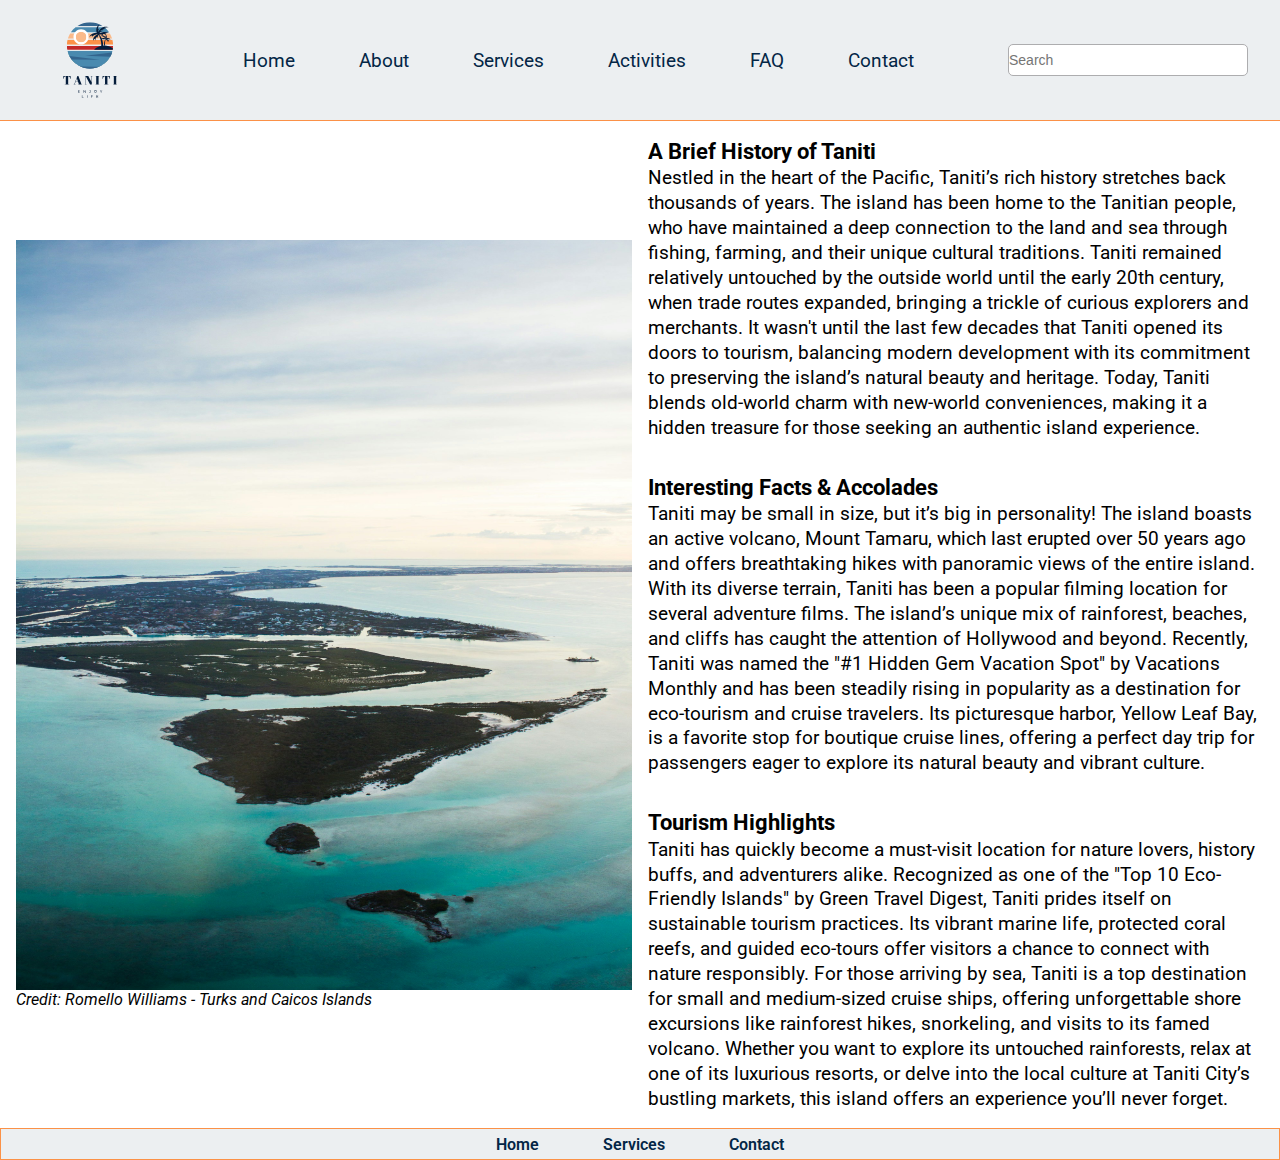
==== about.html @ 9dd96d2c "had to redo the file structure" ====
<!DOCTYPE html>
<html lang="en">
<head>
    <meta charset="UTF-8">
    <meta name="viewport" content="width=device-width, initial-scale=1.0">
    <link rel="stylesheet" href="./style.css">
    <title>About</title>
</head>
<body>
    <header class="main-header">
        <nav class="main-nav">
            <a href="./index.html" class="logo-link"><img src="../imgs/Taniti.svg" alt="taniti logo" class="logo"></a>

            <ul class="nav-link-list">
                <a href="./index.html" class="nav-link"><li class="link-item">Home</li></a>
                <a href="./about.html" class="nav-link"><li class="link-item">About</li></a>
                <a href="./visitorServices.html" class="nav-link"><li class="link-item"> Services</li></a>
                <a href="./activities.html" class="nav-link"><li class="link-item">Activities</li></a>
                <a href="./faq.html" class="nav-link"><li class="link-item">FAQ</li></a>
                <a href="./contact.html" class="nav-link"><li class="link-item">Contact</li></a>
            </ul>

            <input type="text" class="search" placeholder="Search">
        </nav>
    </header>

    <main class="main">
        <div class="img-container">
            <img src="../imgs/aboutImgTaniti.jpg" alt="Credit: Romello Williams - Turks and Caicos Islands" class="hero-img">
            <cite>Credit: Romello Williams - Turks and Caicos Islands</cite>
        </div>
        <section class="description">
            <div>
                <h3>A Brief History of Taniti</h3>
                <p>
                    Nestled in the heart of the Pacific, Taniti’s rich history stretches back thousands of years. The island has been home to the Tanitian people, who have maintained a deep connection to the land and sea through fishing, farming, and their unique cultural traditions. Taniti remained relatively untouched by the outside world until the early 20th century, when trade routes expanded, bringing a trickle of curious explorers and merchants. It wasn't until the last few decades that Taniti opened its doors to tourism, balancing modern development with its commitment to preserving the island’s natural beauty and heritage. Today, Taniti blends old-world charm with new-world conveniences, making it a hidden treasure for those seeking an authentic island experience.
                </p>
            </div>

            <div>
                <h3>Interesting Facts & Accolades</h3>
                <p>
                    Taniti may be small in size, but it’s big in personality! The island boasts an active volcano, Mount Tamaru, which last erupted over 50 years ago and offers breathtaking hikes with panoramic views of the entire island. With its diverse terrain, Taniti has been a popular filming location for several adventure films. The island’s unique mix of rainforest, beaches, and cliffs has caught the attention of Hollywood and beyond. Recently, Taniti was named the "#1 Hidden Gem Vacation Spot" by Vacations Monthly and has been steadily rising in popularity as a destination for eco-tourism and cruise travelers. Its picturesque harbor, Yellow Leaf Bay, is a favorite stop for boutique cruise lines, offering a perfect day trip for passengers eager to explore its natural beauty and vibrant culture.
                </p>
            </div>

            <div>
                <h3>Tourism Highlights</h3>
                <p>
                    Taniti has quickly become a must-visit location for nature lovers, history buffs, and adventurers alike. Recognized as one of the "Top 10 Eco-Friendly Islands" by Green Travel Digest, Taniti prides itself on sustainable tourism practices. Its vibrant marine life, protected coral reefs, and guided eco-tours offer visitors a chance to connect with nature responsibly. For those arriving by sea, Taniti is a top destination for small and medium-sized cruise ships, offering unforgettable shore excursions like rainforest hikes, snorkeling, and visits to its famed volcano. Whether you want to explore its untouched rainforests, relax at one of its luxurious resorts, or delve into the local culture at Taniti City’s bustling markets, this island offers an experience you’ll never forget.
                </p>
            </div>
        </section>
    </main>

    <footer class="footer">
        <ul class="footer-link-list">
            <a href="./index.html" class="footer-link"><li class="footer-item">Home</li></a>
            <a href="./visitorServices.html" class="footer-link"><li class="footer-item">Services</li></a>
            <a href="./contact.html" class="footer-link"><li class="footer-item">Contact</li></a>
        </ul>
    </footer>
</body>
</html>
---- style.css ----
@import url('https://fonts.googleapis.com/css2?family=Roboto:ital,wght@0,400;0,500;1,400&display=swap');
/* Global Styles */
* {
    box-sizing: border-box;
    margin: 0;
    padding: 0;
}

body {
    display: flex;
    flex-direction: column;
    min-height: 100vh;
    font-family: "Roboto", sans-serif;
}

/* Nav Styles */
.main-header {
    border-bottom: 1px solid #fb9147;
    background-color: #eceff1;
}

.main-nav {
    display: flex;
    justify-content: space-between;
    align-items: center;
    margin: 0 2rem;
}

.logo {
    width: 7.25rem;
    height: auto;
}

.nav-link-list {
    display: flex;
    list-style: none;
    font-size: 1.2rem;
}

.nav-link {
    text-decoration: none;
    color: #032646;
    margin: 0 2rem;
}

.nav-link:hover {
    transform: translateY(-2px);
    transition: .5s;
    color: #578ca8;
    background: transparent;
    /* box-shadow: 0px 21px 20px -11px rgba(87,140,168,1); */
}

.search {
    height: 2rem;
    width: 15rem;
    font-size: 14px;
    background-image: url(https://cdn2.hubspot.net/hubfs/4004166/bioticresearch_website_assets/images/search_icon.png);
    background-repeat: no-repeat;
    background-position: right center;
    background-color: #fff;
    border: 1px solid #adadaf;
    border-radius: 5px;
    cursor: pointer;
}

.search:focus {
    border: 2px solid #578ca8;
    outline: none;
}


/* Home Main Hero Styles */
.home-main {
    display: flex;
    flex-direction: column;
    gap: 1rem;
}

.home-hero-img {
    padding: 1rem 2rem;
}

.welcome-title {
    align-self: center;
    text-decoration: underline;
    color: rgba(52, 124, 153, 0.80);
}

.home-welcome-message {
    padding: 1rem 2rem;
    font-size: 1.4rem;
    line-height: 1.5;
}

/* Main Hero Styles */
.main {
    display: grid;
    grid-template-columns: 1fr 1fr;
    gap: 1rem;
    padding: 1rem;
    align-items: center;
}

.img-container {
    display: flex;
    flex-direction: column;
}

.hero-img {
    width: 100%;
    max-width: 850px;
    max-height: 750px;
}

.description {
    line-height: 1.3;
    display: flex;
    flex-direction: column;
    gap: 2rem;
    font-size: 1.2rem;
}


/* Contact Styles */
.main-contact {
    display: flex;
    justify-content: center;
    align-items: center;
    background-color: rgb(224, 224, 224);
    /* margin-top: 6%; */
    height: 100vh;
}

.contact-form {
    display: flex;
    flex-direction: column;
    /* justify-content: center; */
    align-items: center;
    width: 100%;
    gap: 2rem;
    padding: 1rem;
    border-radius: 15px;
}

.input-container {
    display: flex;
    /* justify-content: space-between; */
}

.input-container > input {
    border: none;
    border-radius: 10px;
    padding-left: 10px;
    width: 11.25rem;
}

.input-container > label {
    text-align: center;
    border: 1px solid black;
    width: 7.188rem;
    border-radius: 5px;
    margin-right: 1rem;
    background-color: #494949;
    color: #ffffff;
    border: none;
    padding: .8rem;
}

.questions-container {
    display: flex;
    flex-direction: column;
    width: 30%;
    /* margin-left: 20%; */
    gap: 1rem;
}

.questions-container > label {
    align-self: center;
    border: 1px solid black;
    width: 7.188rem;
    border-radius: 5px;
    text-align: center;
    background-color: #494949;
    color: #ffffff;
    padding: .8rem;
    border: none;
}

.questions-container > button {
    width: 40%;
    align-self: center;
    padding: .5rem;
    background-color: #fb9147;
    border: none;
    border-radius: 10px;
    color: #fff;
}







/* Footer Styles */
.footer {
    display: flex;
    width: 100%;
    height: 2rem;
    justify-content: center;
    align-items: center;
    border: 1px solid #fb9147;
    margin-top: auto;
    background-color: #eceff1;
}

.footer-link-list {
    display: flex;
    list-style: none;
}

.footer-link {
    margin: 0 2rem;
    text-decoration: none;
    font-weight: 600;
    color: #032646;
}

.footer-link:hover {
    color: #578ca8;
}
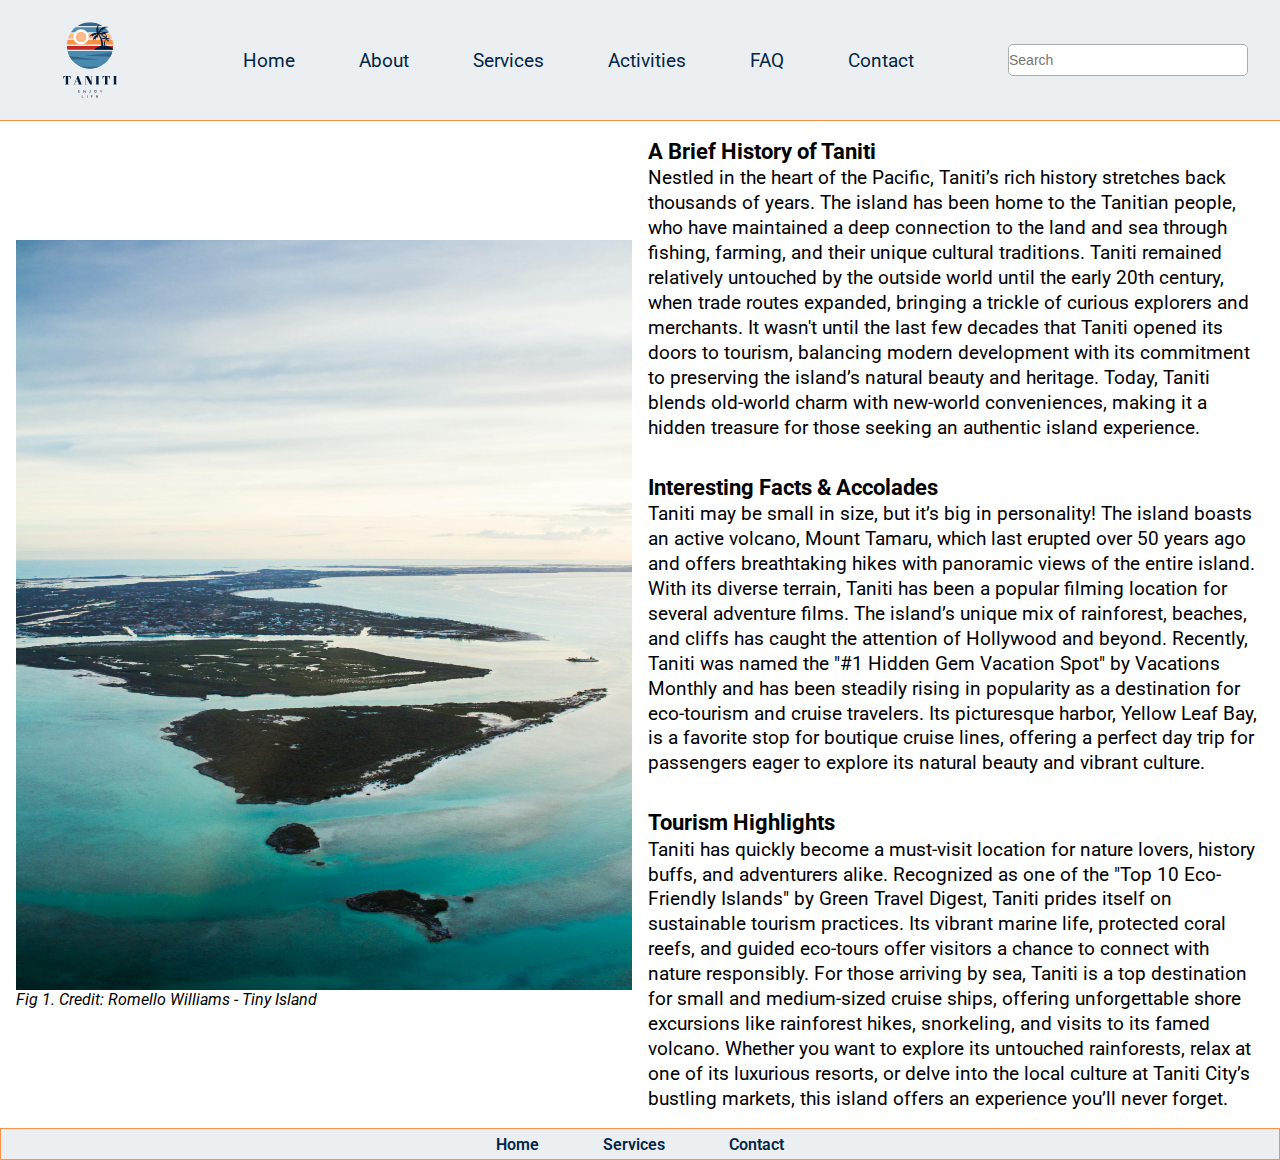
==== commit 6866c739: "updated the sources" ====
--- a/about.html
+++ b/about.html
@@ -9,7 +9,7 @@
 <body>
     <header class="main-header">
         <nav class="main-nav">
-            <a href="./index.html" class="logo-link"><img src="../imgs/Taniti.svg" alt="taniti logo" class="logo"></a>
+            <a href="./index.html" class="logo-link"><img src="./imgs/Taniti.svg" alt="taniti logo" class="logo"></a>
 
             <ul class="nav-link-list">
                 <a href="./index.html" class="nav-link"><li class="link-item">Home</li></a>
@@ -26,8 +26,8 @@
 
     <main class="main">
         <div class="img-container">
-            <img src="../imgs/aboutImgTaniti.jpg" alt="Credit: Romello Williams - Turks and Caicos Islands" class="hero-img">
-            <cite>Credit: Romello Williams - Turks and Caicos Islands</cite>
+            <img src="./imgs/aboutImgTaniti.jpg" alt="Credit: Romello Williams - Turks and Caicos Islands" class="hero-img">
+            <cite> Fig 1. Credit: Romello Williams - Tiny Island</cite>
         </div>
         <section class="description">
             <div>
